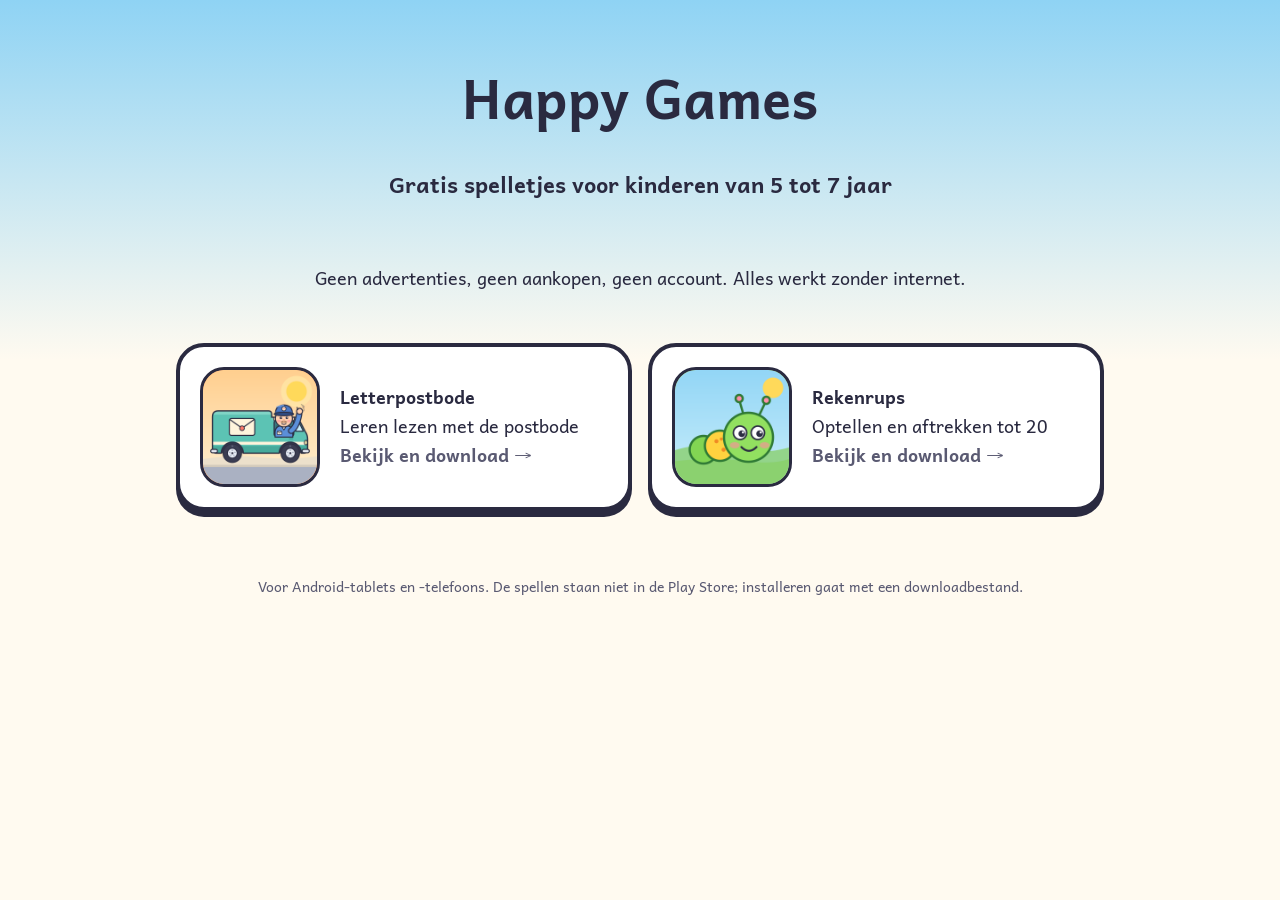
==== index.html @ 2d66ae5c "Add download pages with QR codes for Rekenrups and Letterpostbode" ====
<!doctype html>
<html lang="nl">
<head>
<meta charset="utf-8">
<meta name="viewport" content="width=device-width, initial-scale=1">
<title>Happy Games – gratis spelletjes voor kleine lezers en rekenaars</title>
<meta name="description" content="Gratis Android-spelletjes voor kinderen van 5 tot 7 jaar: leren lezen en rekenen. Geen advertenties.">
<meta name="theme-color" content="#8fd3f4">
<link rel="icon" href="assets/letterpostbode-icon.png">
<link rel="stylesheet" href="assets/style.css">
</head>
<body class="home">
<main>
<section class="hero center">
  <h1>Happy Games</h1>
  <p class="tagline">Gratis spelletjes voor kinderen van 5 tot 7 jaar</p>
  <p>Geen advertenties, geen aankopen, geen account. Alles werkt zonder internet.</p>
</section>
<section class="cards big">
<a class="card" href="letterpostbode/" style="--accent:#ffb37a"><img src="assets/letterpostbode-icon.png" alt="" width="120" height="120"><span><strong>Letterpostbode</strong><br>Leren lezen met de postbode<br><em class="go">Bekijk en download &rarr;</em></span></a>
<a class="card" href="rekenrups/" style="--accent:#a8dd9c"><img src="assets/rekenrups-icon.png" alt="" width="120" height="120"><span><strong>Rekenrups</strong><br>Optellen en aftrekken tot 20<br><em class="go">Bekijk en download &rarr;</em></span></a>
</section>
</main>
<footer>Voor Android-tablets en -telefoons. De spellen staan niet in de Play Store; installeren gaat met een downloadbestand.</footer>
</body>
</html>
---- assets/style.css ----
@font-face { font-family: "Andika"; src: url("fonts/Andika-Regular.ttf") format("truetype"); font-weight: 400; font-display: swap; }
@font-face { font-family: "Andika"; src: url("fonts/Andika-Bold.ttf") format("truetype"); font-weight: 700; font-display: swap; }

:root {
  --ink: #2a2a40;
  --muted: #5a5a72;
  --paper: #fffaf0;
  --sky: #8fd3f4;
  --card: #ffffff;
  --accent: #ffb37a;
  --btn: #3aa86b;
  --btn-ink: #ffffff;
  --line: #2a2a40;
}
@media (prefers-color-scheme: dark) {
  :root { --ink: #f3f0e8; --muted: #c4c2d4; --paper: #1d2236; --sky: #26456a; --card: #2a3150; --line: #f3f0e8; }
}
* { box-sizing: border-box; }
html { -webkit-text-size-adjust: 100%; }
body {
  margin: 0; font-family: "Andika", system-ui, sans-serif; font-size: 1.125rem; line-height: 1.6;
  color: var(--ink); background: linear-gradient(var(--sky) 0, var(--paper) 360px) no-repeat, var(--paper);
  min-height: 100vh;
}
main { max-width: 960px; margin: 0 auto; padding: 0 16px 40px; }
a { color: inherit; }
h1, h2 { line-height: 1.2; }
h1 { font-size: clamp(2.2rem, 6vw, 3.4rem); margin: 0 0 .1em; }
h2 { font-size: 1.5rem; margin: 0 0 .5em; }
.top { max-width: 960px; margin: 0 auto; padding: 16px; }
.top a { text-decoration: none; font-weight: 700; }

.hero { display: flex; gap: 32px; align-items: center; padding: 24px 0 32px; }
.hero.center { flex-direction: column; text-align: center; padding-top: 64px; }
.hero .icon { border-radius: 36px; border: 5px solid var(--line); background: var(--accent); flex: none; }
.tagline { font-size: 1.4rem; font-weight: 700; margin: 0 0 .5em; }
.meta, .hint { color: var(--muted); font-size: .95rem; }

.btn {
  display: inline-block; background: var(--btn); color: var(--btn-ink); text-decoration: none; font-weight: 700;
  font-size: 1.35rem; padding: 16px 32px; border-radius: 999px; border: 4px solid var(--line);
  box-shadow: 0 6px 0 var(--line); min-height: 56px;
}
.btn:hover { transform: translateY(2px); box-shadow: 0 4px 0 var(--line); }
.btn:focus-visible, a:focus-visible { outline: 4px solid #ffd23f; outline-offset: 3px; }

.panel {
  background: var(--card); border: 4px solid var(--line); border-radius: 28px; padding: 20px 24px; margin: 0 0 24px;
}
.two { display: grid; grid-template-columns: 1fr 280px; gap: 24px; align-items: stretch; margin-bottom: 24px; }
.two .panel { margin: 0; }
.qr { text-align: center; }
.qr img { background: #fff; border-radius: 16px; padding: 8px; max-width: 100%; height: auto; }
.steps { padding-left: 1.3em; margin: 0 0 .5em; }
.steps li { margin: .5em 0; }
.feats { padding-left: 1.2em; }
.feats li { margin: .35em 0; }
.safe { background: color-mix(in srgb, var(--accent) 35%, transparent); padding: 12px 16px; border-radius: 16px; }
code { background: color-mix(in srgb, var(--ink) 12%, transparent); padding: 2px 6px; border-radius: 6px; word-break: break-all; }

.shots { display: grid; grid-template-columns: repeat(3, 1fr); gap: 16px; margin: 0 0 24px; }
.shots figure { margin: 0; }
.shots img { width: 100%; height: auto; border-radius: 18px; border: 4px solid var(--line); display: block; background: var(--sky); }
.shots figcaption { font-size: .9rem; color: var(--muted); padding-top: 6px; }

.cards { display: grid; grid-template-columns: repeat(auto-fit, minmax(260px, 1fr)); gap: 16px; }
.cards.big { grid-template-columns: repeat(auto-fit, minmax(300px, 1fr)); }
.card {
  display: flex; gap: 20px; align-items: center; text-decoration: none; background: var(--card);
  border: 4px solid var(--line); border-radius: 28px; padding: 20px; box-shadow: 0 6px 0 var(--line);
}
.card:hover { transform: translateY(2px); box-shadow: 0 4px 0 var(--line); }
.card img { border-radius: 24px; border: 3px solid var(--line); background: var(--accent); flex: none; }
.card.small { box-shadow: none; padding: 12px 16px; }
.card.small img { border-radius: 16px; }
.go { color: var(--muted); font-style: normal; font-weight: 700; }

footer { text-align: center; color: var(--muted); font-size: .9rem; padding: 24px 16px 40px; max-width: 960px; margin: 0 auto; }

@media (max-width: 720px) {
  body { font-size: 1.05rem; }
  .hero { flex-direction: column; text-align: center; gap: 16px; }
  .hero .icon { width: 128px; height: 128px; }
  .two { grid-template-columns: 1fr; }
  .shots { grid-template-columns: 1fr; }
  .btn { display: block; text-align: center; }
  .qr { display: none; } /* on a phone/tablet you tap the button; the code is for a second screen */
}
@media (prefers-reduced-motion: reduce) { .btn:hover, .card:hover { transform: none; } }
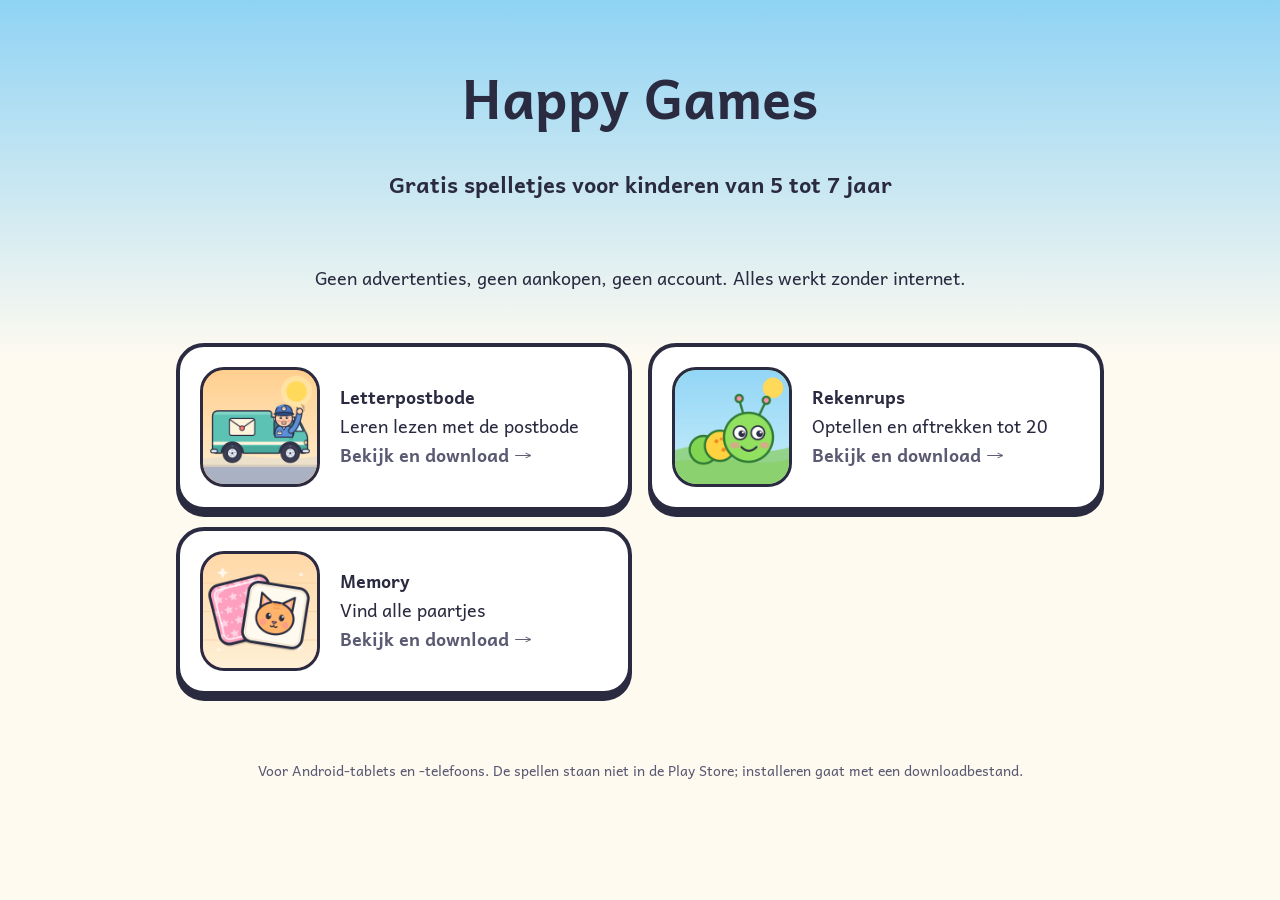
==== commit e070499f: "Add Memory download page and QR code" ====
--- a/index.html
+++ b/index.html
@@ -19,6 +19,7 @@
 <section class="cards big">
 <a class="card" href="letterpostbode/" style="--accent:#ffb37a"><img src="assets/letterpostbode-icon.png" alt="" width="120" height="120"><span><strong>Letterpostbode</strong><br>Leren lezen met de postbode<br><em class="go">Bekijk en download &rarr;</em></span></a>
 <a class="card" href="rekenrups/" style="--accent:#a8dd9c"><img src="assets/rekenrups-icon.png" alt="" width="120" height="120"><span><strong>Rekenrups</strong><br>Optellen en aftrekken tot 20<br><em class="go">Bekijk en download &rarr;</em></span></a>
+<a class="card" href="memory/" style="--accent:#ffb3c7"><img src="assets/memory-icon.png" alt="" width="120" height="120"><span><strong>Memory</strong><br>Vind alle paartjes<br><em class="go">Bekijk en download &rarr;</em></span></a>
 </section>
 </main>
 <footer>Voor Android-tablets en -telefoons. De spellen staan niet in de Play Store; installeren gaat met een downloadbestand.</footer>
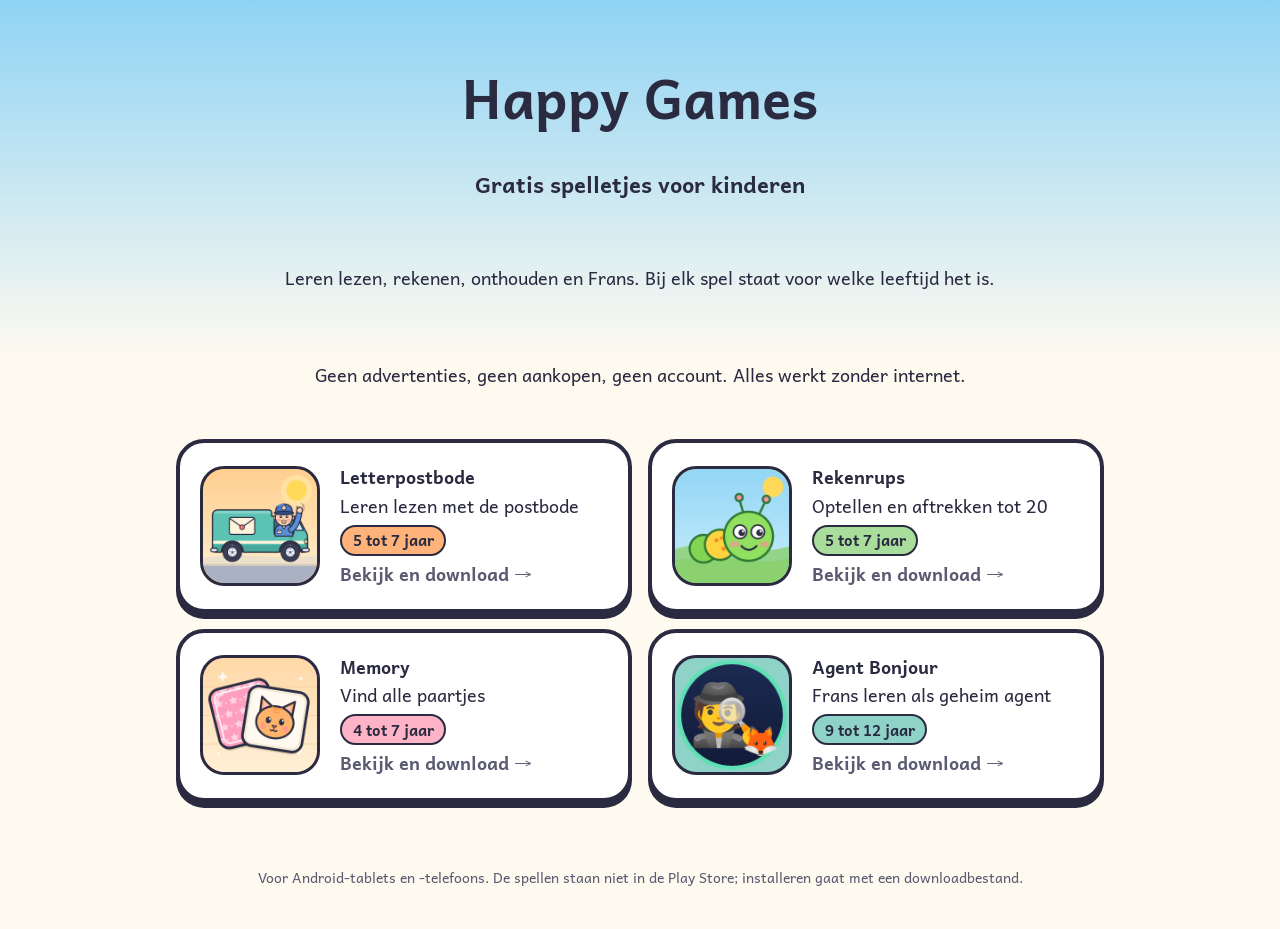
==== commit 08aa6f4b: "Add Agent Bonjour; show the age per game, drop class references - New download page, icon, screensho" ====
--- a/index.html
+++ b/index.html
@@ -3,8 +3,8 @@
 <head>
 <meta charset="utf-8">
 <meta name="viewport" content="width=device-width, initial-scale=1">
-<title>Happy Games – gratis spelletjes voor kleine lezers en rekenaars</title>
-<meta name="description" content="Gratis Android-spelletjes voor kinderen van 5 tot 7 jaar: leren lezen en rekenen. Geen advertenties.">
+<title>Happy Games – gratis spelletjes voor kinderen</title>
+<meta name="description" content="Gratis Android-spelletjes voor kinderen van 4 tot 12 jaar: lezen, rekenen, memory en Frans. Geen advertenties.">
 <meta name="theme-color" content="#8fd3f4">
 <link rel="icon" href="assets/letterpostbode-icon.png">
 <link rel="stylesheet" href="assets/style.css">
@@ -13,13 +13,15 @@
 <main>
 <section class="hero center">
   <h1>Happy Games</h1>
-  <p class="tagline">Gratis spelletjes voor kinderen van 5 tot 7 jaar</p>
+  <p class="tagline">Gratis spelletjes voor kinderen</p>
+  <p>Leren lezen, rekenen, onthouden en Frans. Bij elk spel staat voor welke leeftijd het is.</p>
   <p>Geen advertenties, geen aankopen, geen account. Alles werkt zonder internet.</p>
 </section>
 <section class="cards big">
-<a class="card" href="letterpostbode/" style="--accent:#ffb37a"><img src="assets/letterpostbode-icon.png" alt="" width="120" height="120"><span><strong>Letterpostbode</strong><br>Leren lezen met de postbode<br><em class="go">Bekijk en download &rarr;</em></span></a>
-<a class="card" href="rekenrups/" style="--accent:#a8dd9c"><img src="assets/rekenrups-icon.png" alt="" width="120" height="120"><span><strong>Rekenrups</strong><br>Optellen en aftrekken tot 20<br><em class="go">Bekijk en download &rarr;</em></span></a>
-<a class="card" href="memory/" style="--accent:#ffb3c7"><img src="assets/memory-icon.png" alt="" width="120" height="120"><span><strong>Memory</strong><br>Vind alle paartjes<br><em class="go">Bekijk en download &rarr;</em></span></a>
+<a class="card" href="letterpostbode/" style="--accent:#ffb37a"><img src="assets/letterpostbode-icon.png" alt="" width="120" height="120"><span><strong>Letterpostbode</strong><br>Leren lezen met de postbode<br><span class="age">5 tot 7 jaar</span><br><em class="go">Bekijk en download &rarr;</em></span></a>
+<a class="card" href="rekenrups/" style="--accent:#a8dd9c"><img src="assets/rekenrups-icon.png" alt="" width="120" height="120"><span><strong>Rekenrups</strong><br>Optellen en aftrekken tot 20<br><span class="age">5 tot 7 jaar</span><br><em class="go">Bekijk en download &rarr;</em></span></a>
+<a class="card" href="memory/" style="--accent:#ffb3c7"><img src="assets/memory-icon.png" alt="" width="120" height="120"><span><strong>Memory</strong><br>Vind alle paartjes<br><span class="age">4 tot 7 jaar</span><br><em class="go">Bekijk en download &rarr;</em></span></a>
+<a class="card" href="agentbonjour/" style="--accent:#8fd3c8"><img src="assets/agentbonjour-icon.png" alt="" width="120" height="120"><span><strong>Agent Bonjour</strong><br>Frans leren als geheim agent<br><span class="age">9 tot 12 jaar</span><br><em class="go">Bekijk en download &rarr;</em></span></a>
 </section>
 </main>
 <footer>Voor Android-tablets en -telefoons. De spellen staan niet in de Play Store; installeren gaat met een downloadbestand.</footer>
--- a/assets/style.css
+++ b/assets/style.css
@@ -87,3 +87,7 @@
   .qr { display: none; } /* on a phone/tablet you tap the button; the code is for a second screen */
 }
 @media (prefers-reduced-motion: reduce) { .btn:hover, .card:hover { transform: none; } }
+
+/* Age label per game (cards and game page). */
+.age { display: inline-block; font-weight: 700; font-size: .95rem; padding: .1em .7em; margin: .25em 0; border-radius: 999px; background: var(--accent, #ffd166); color: #2a2a40; border: 2px solid var(--line); }
+.hero .age { font-size: 1.1rem; margin: 0 0 .6em; }
